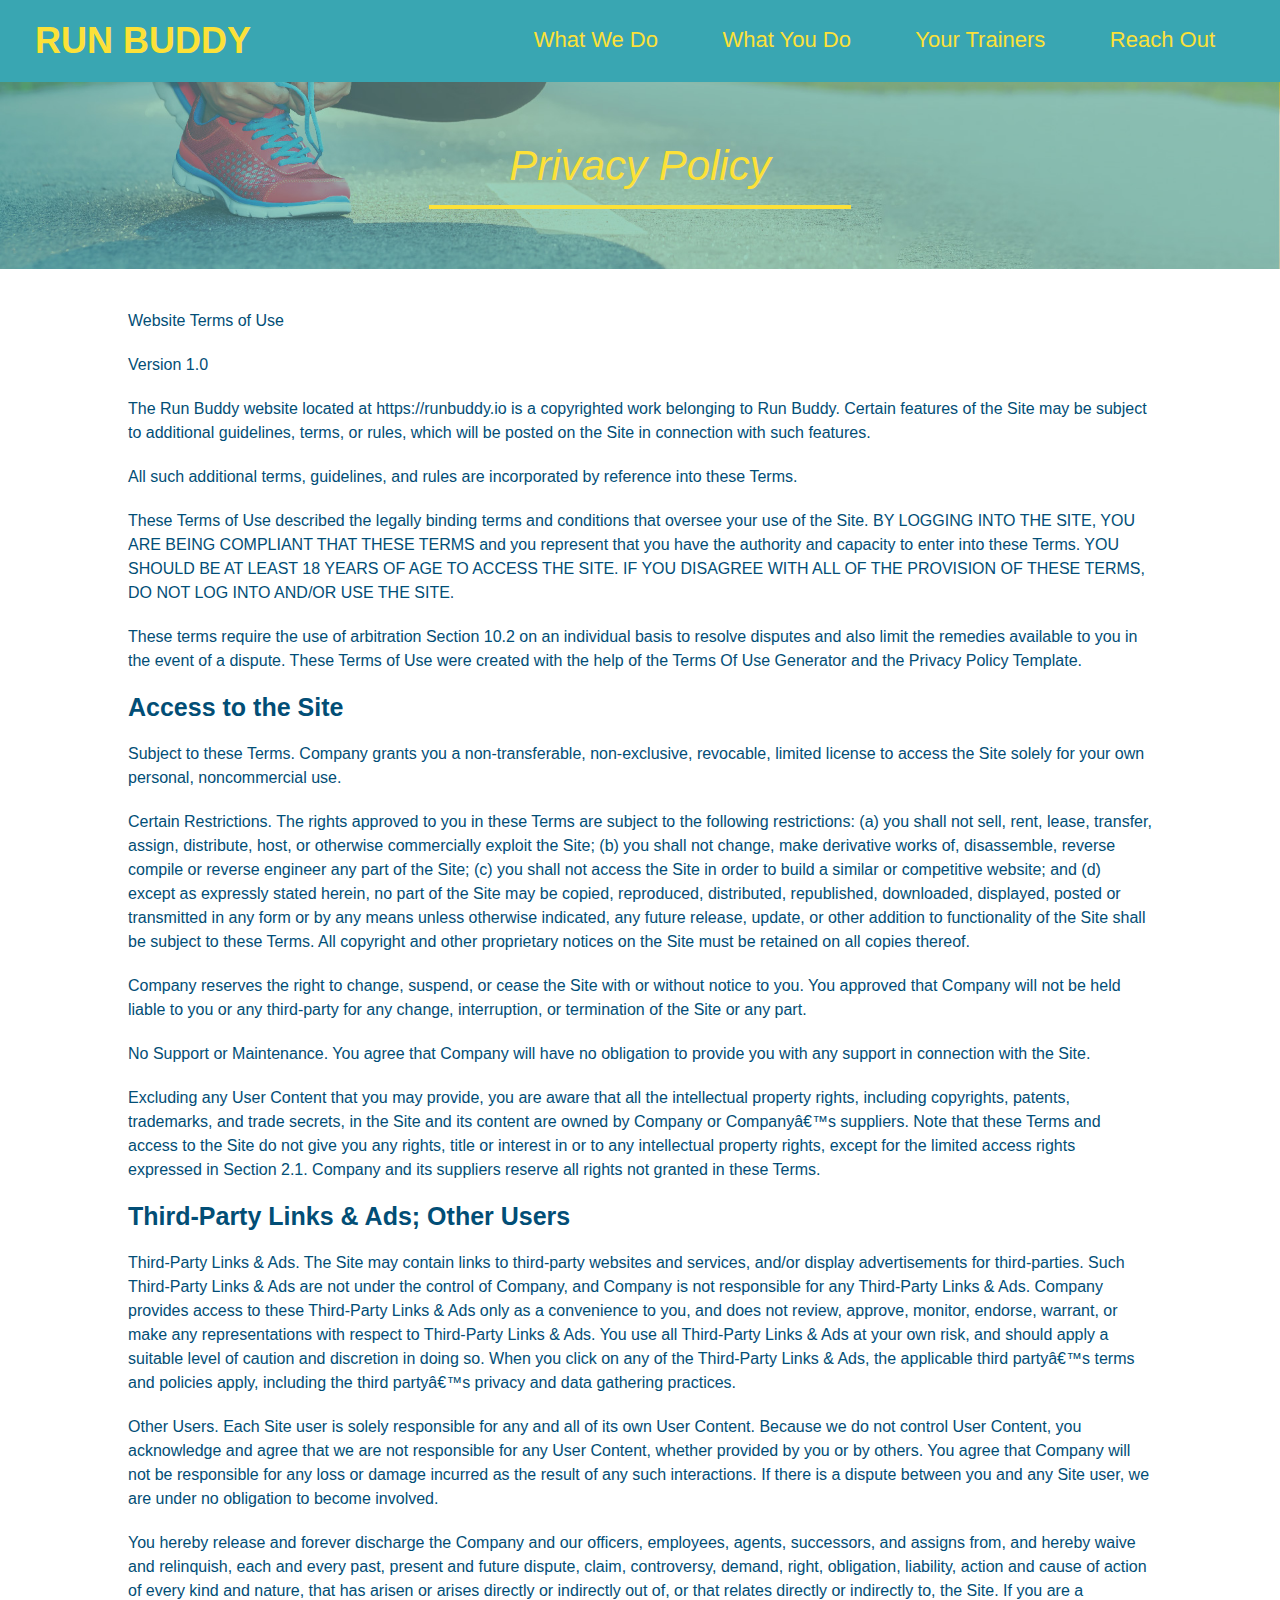
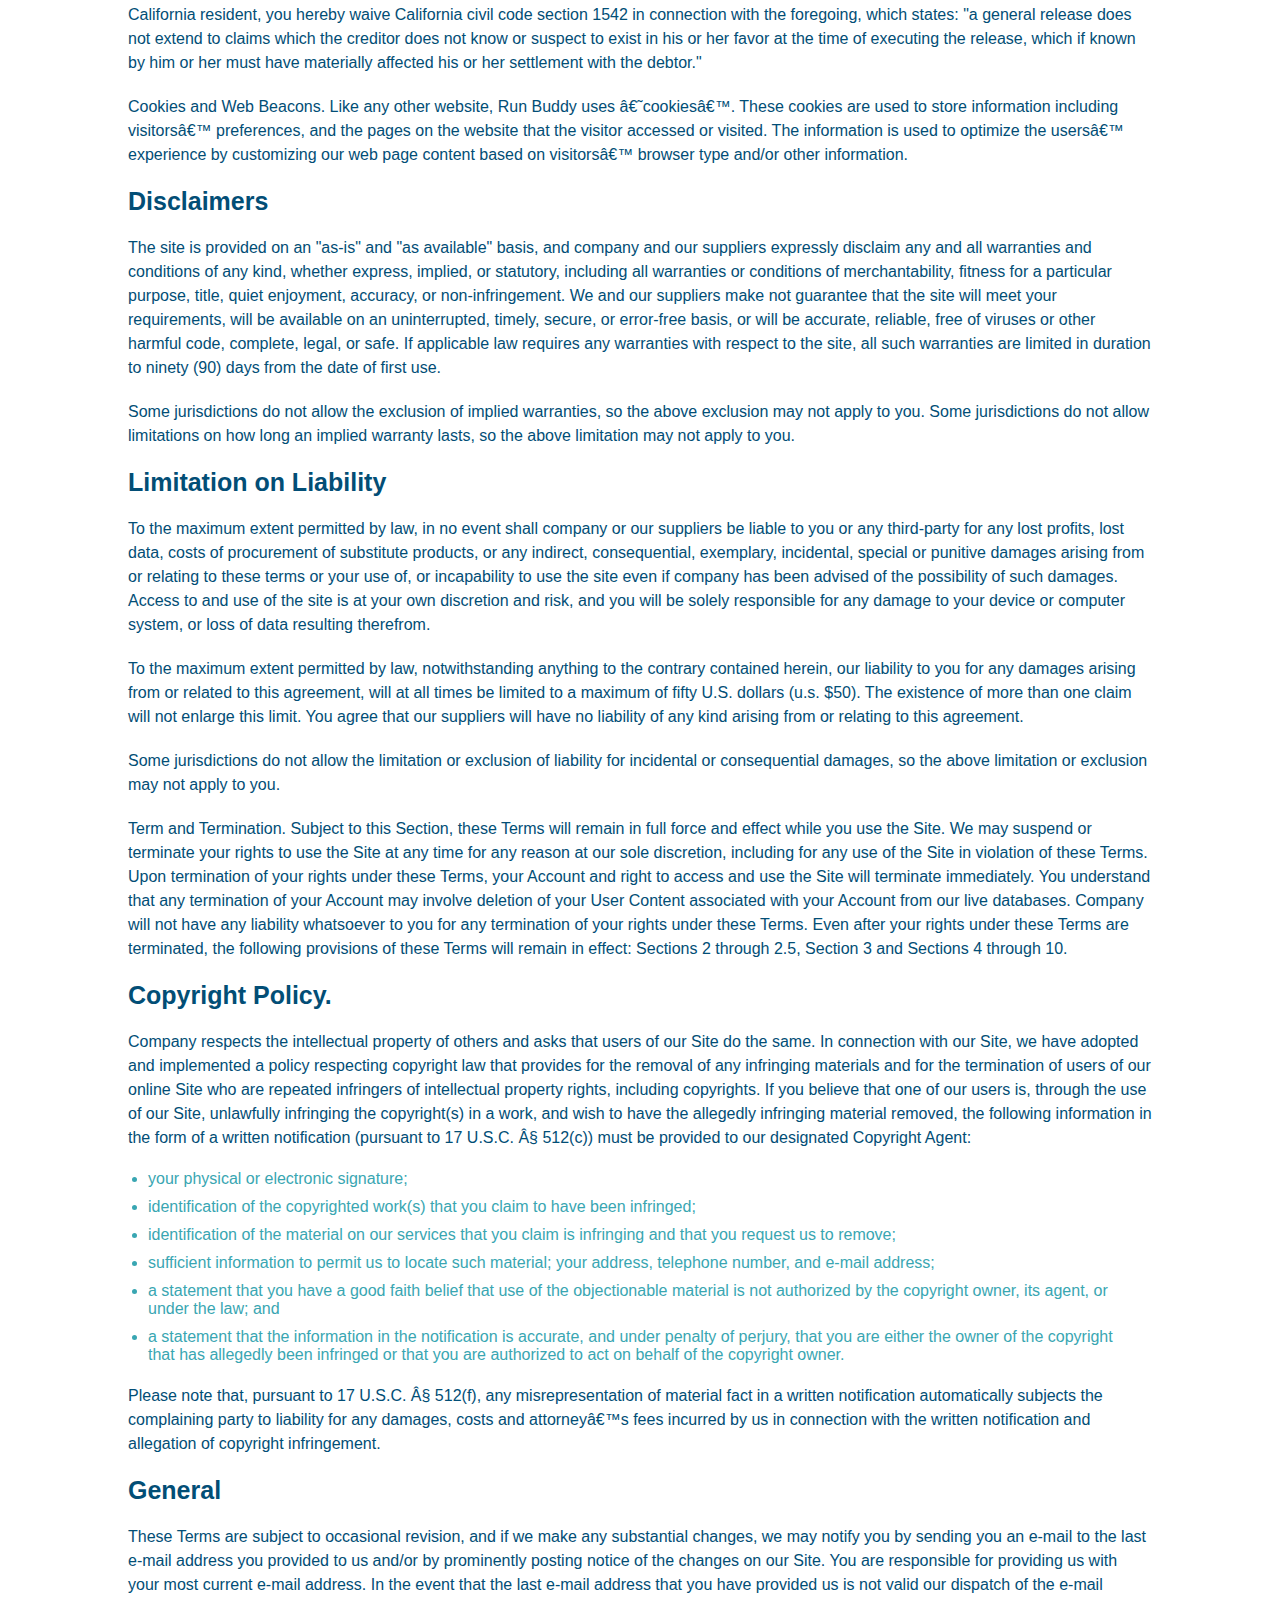
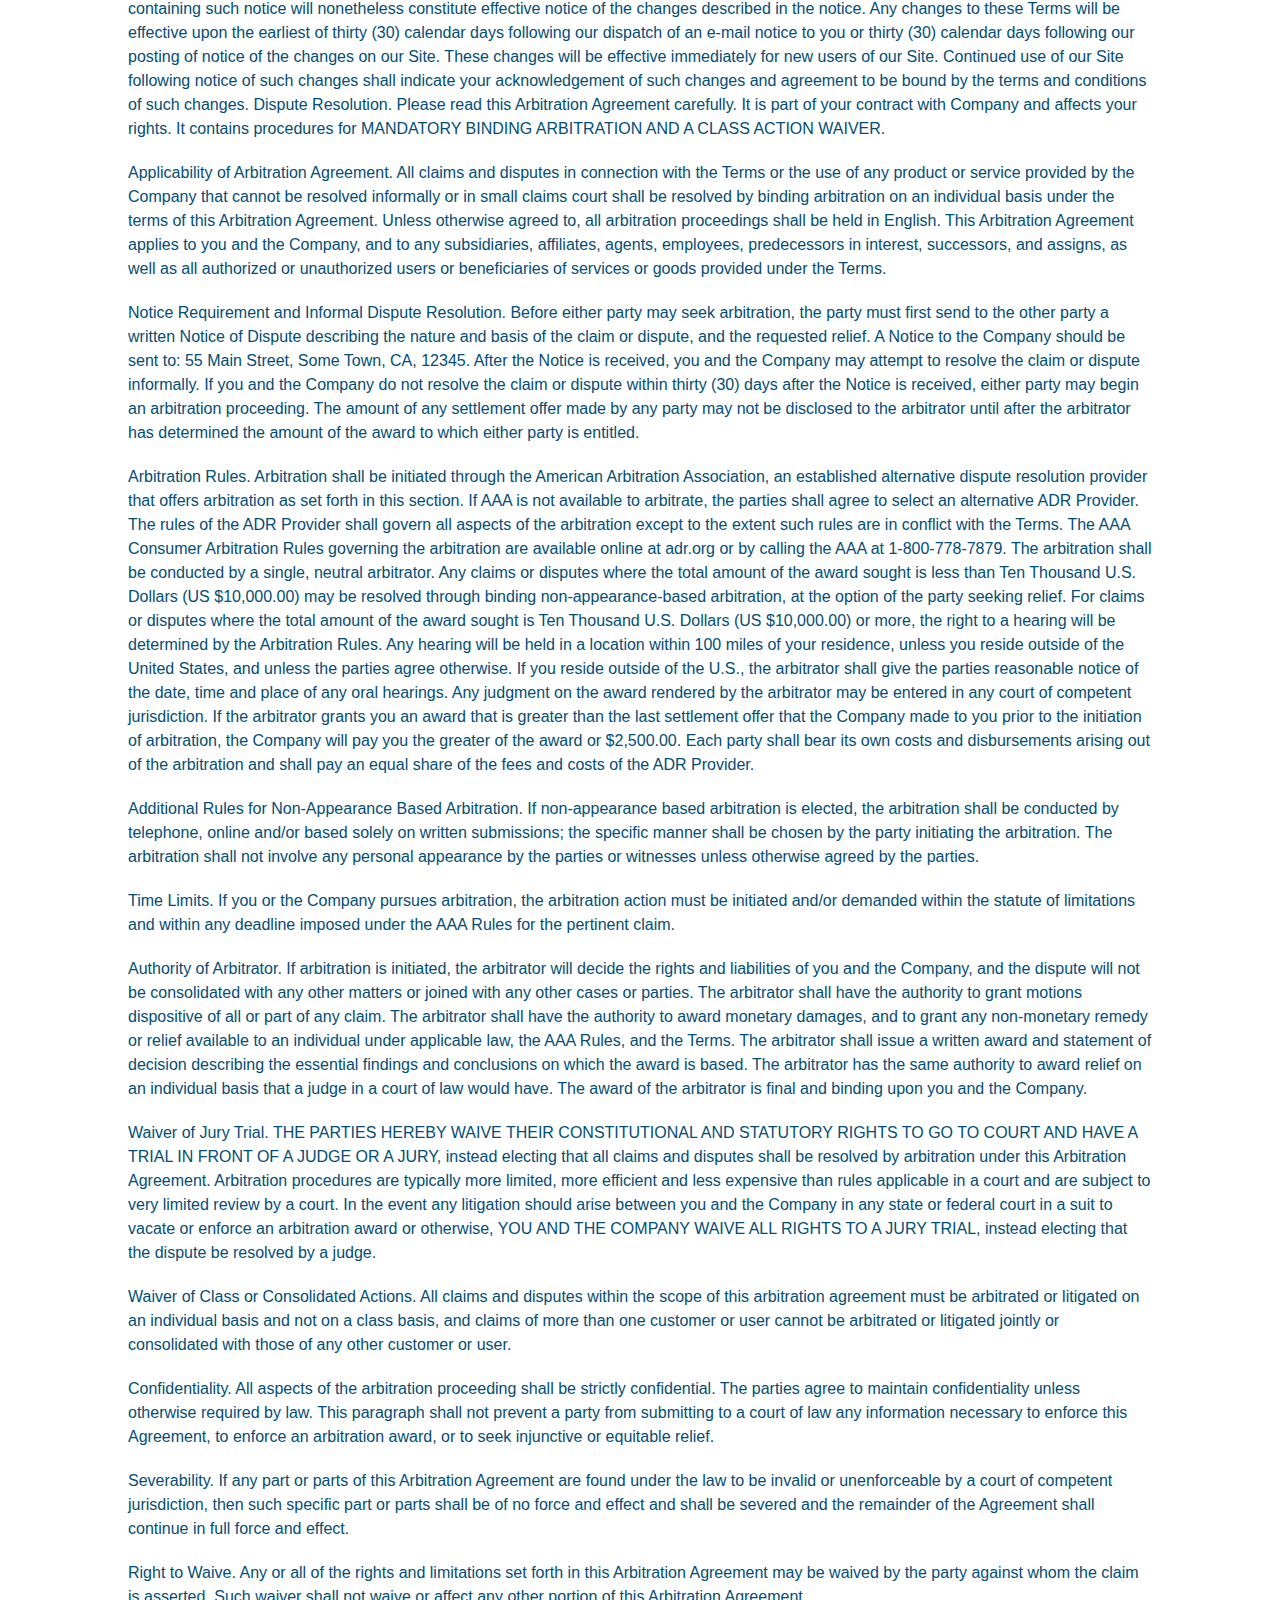
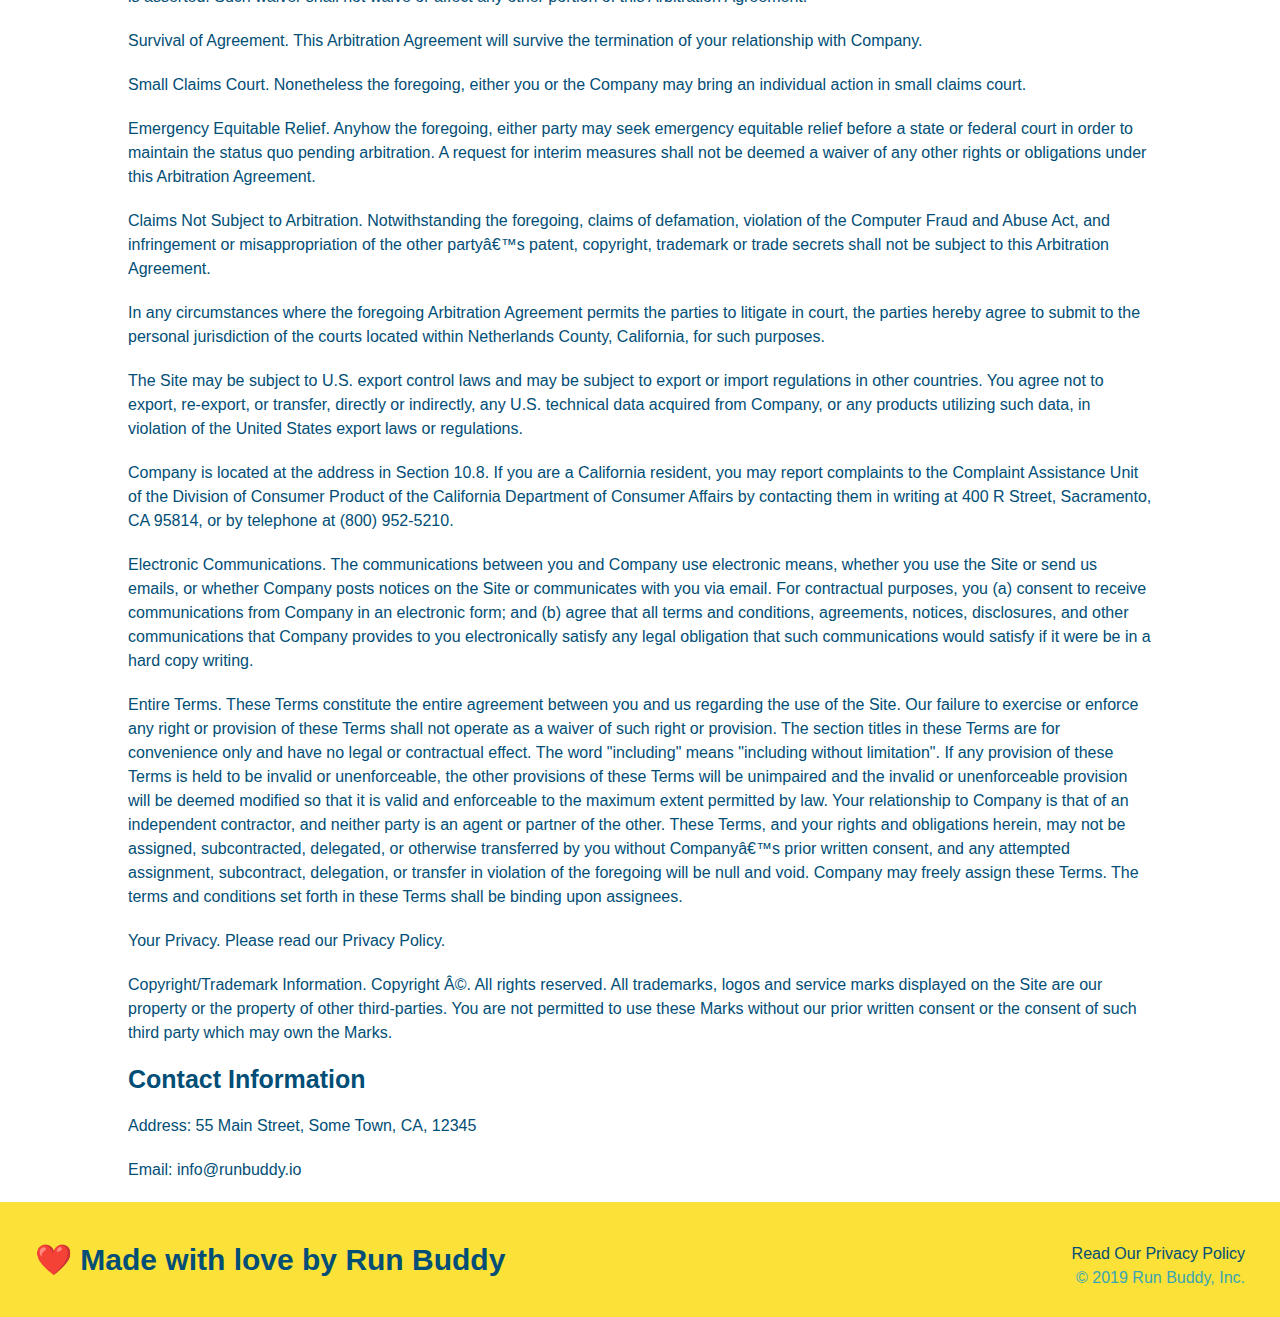
==== privacy-policy.html @ 46ffbae2 "Privacy Policy" ====
<!DOCTYPE html>
<html lang="en">
    <head>
        <meta charset="UTF-8">
        <title>Privacy Policy - Run Buddy</title>
        <link rel="stylesheet" href="./assets/css/style.css">
        <link rel="stylesheet" href="style.css">
    </head>
    <body>
        <header>
            <h1>
                <a href="">RUN BUDDY</a>
            </h1>
            <nav>
                <ul>
                    <li>
                        <a href="./index.html#what-we-do">What We Do</a>
                    </li>
                    <li>
                        <a href="./index.html#what-you-do">What You Do</a>
                    </li>
                    <li>
                        <a href="./index.html#your-trainers">Your Trainers</a>
                    </li>
                    <li>
                        <a href="./index.html#reach-out">Reach Out</a>
                    </li>
                </ul>
            </nav>
        </header>
        <section class="hero">
            <h2 class="page-title">
                Privacy Policy
            </h2>
        </section>
        <article class="secondary-content">
            <p>
                Website Terms of Use
              </p>
        
              <p>
                Version 1.0
              </p>
        
              <p>
                The Run Buddy website located at https://runbuddy.io is a copyrighted work belonging to Run Buddy. Certain
                features of the Site may be subject to additional guidelines, terms, or rules, which will be posted on the Site
                in connection with such features.
              </p>
        
              <p>
                All such additional terms, guidelines, and rules are incorporated by reference into these Terms.
              </p>
        
              <p>
                These Terms of Use described the legally binding terms and conditions that oversee your use of the Site. BY
                LOGGING INTO THE SITE, YOU ARE BEING COMPLIANT THAT THESE TERMS and you represent that you have the authority
                and capacity to enter into these Terms. YOU SHOULD BE AT LEAST 18 YEARS OF AGE TO ACCESS THE SITE. IF YOU
                DISAGREE WITH ALL OF THE PROVISION OF THESE TERMS, DO NOT LOG INTO AND/OR USE THE SITE.
              </p>
        
              <p>
                These terms require the use of arbitration Section 10.2 on an individual basis to resolve disputes and also
                limit the remedies available to you in the event of a dispute. These Terms of Use were created with the help of
                the Terms Of Use Generator and the Privacy Policy Template.
              </p>
        
              <h3>
                Access to the Site
              </h3>
        
              <p>
                Subject to these Terms. Company grants you a non-transferable, non-exclusive, revocable, limited license to
                access the Site solely for your own personal, noncommercial use.
              </p>
        
              <p>
                Certain Restrictions. The rights approved to you in these Terms are subject to the following restrictions: (a)
                you shall not sell, rent, lease, transfer, assign, distribute, host, or otherwise commercially exploit the Site;
                (b) you shall not change, make derivative works of, disassemble, reverse compile or reverse engineer any part of
                the Site; (c) you shall not access the Site in order to build a similar or competitive website; and (d) except
                as expressly stated herein, no part of the Site may be copied, reproduced, distributed, republished, downloaded,
                displayed, posted or transmitted in any form or by any means unless otherwise indicated, any future release,
                update, or other addition to functionality of the Site shall be subject to these Terms. All copyright and other
                proprietary notices on the Site must be retained on all copies thereof.
              </p>
        
              <p>
                Company reserves the right to change, suspend, or cease the Site with or without notice to you. You approved
                that Company will not be held liable to you or any third-party for any change, interruption, or termination of
                the Site or any part.
              </p>
        
              <p>
                No Support or Maintenance. You agree that Company will have no obligation to provide you with any support in
                connection with the Site.
              </p>
        
              <p>
                Excluding any User Content that you may provide, you are aware that all the intellectual property rights,
                including copyrights, patents, trademarks, and trade secrets, in the Site and its content are owned by Company
                or Companyâ€™s suppliers. Note that these Terms and access to the Site do not give you any rights, title or
                interest in or to any intellectual property rights, except for the limited access rights expressed in Section
                2.1. Company and its suppliers reserve all rights not granted in these Terms.
              </p>
        
              <h3>
                Third-Party Links & Ads; Other Users
              </h3>
        
              <p>
                Third-Party Links & Ads. The Site may contain links to third-party websites and services, and/or display
                advertisements for third-parties. Such Third-Party Links & Ads are not under the control of Company, and Company
                is not responsible for any Third-Party Links & Ads. Company provides access to these Third-Party Links & Ads
                only as a convenience to you, and does not review, approve, monitor, endorse, warrant, or make any
                representations with respect to Third-Party Links & Ads. You use all Third-Party Links & Ads at your own risk,
                and should apply a suitable level of caution and discretion in doing so. When you click on any of the
                Third-Party Links & Ads, the applicable third partyâ€™s terms and policies apply, including the third partyâ€™s
                privacy and data gathering practices.
              </p>
        
              <p>
                Other Users. Each Site user is solely responsible for any and all of its own User Content. Because we do not
                control User Content, you acknowledge and agree that we are not responsible for any User Content, whether
                provided by you or by others. You agree that Company will not be responsible for any loss or damage incurred as
                the result of any such interactions. If there is a dispute between you and any Site user, we are under no
                obligation to become involved.
              </p>
        
              <p>
                You hereby release and forever discharge the Company and our officers, employees, agents, successors, and
                assigns from, and hereby waive and relinquish, each and every past, present and future dispute, claim,
                controversy, demand, right, obligation, liability, action and cause of action of every kind and nature, that has
                arisen or arises directly or indirectly out of, or that relates directly or indirectly to, the Site. If you are
                a California resident, you hereby waive California civil code section 1542 in connection with the foregoing,
                which states: "a general release does not extend to claims which the creditor does not know or suspect to exist
                in his or her favor at the time of executing the release, which if known by him or her must have materially
                affected his or her settlement with the debtor."
              </p>
        
              <p>
                Cookies and Web Beacons. Like any other website, Run Buddy uses â€˜cookiesâ€™. These cookies are used to store
                information including visitorsâ€™ preferences, and the pages on the website that the visitor accessed or visited.
                The information is used to optimize the usersâ€™ experience by customizing our web page content based on visitorsâ€™
                browser type and/or other information.
              </p>
        
              <h3>
                Disclaimers
              </h3>
        
              <p>
                The site is provided on an "as-is" and "as available" basis, and company and our suppliers expressly disclaim
                any and all warranties and conditions of any kind, whether express, implied, or statutory, including all
                warranties or conditions of merchantability, fitness for a particular purpose, title, quiet enjoyment, accuracy,
                or non-infringement. We and our suppliers make not guarantee that the site will meet your requirements, will be
                available on an uninterrupted, timely, secure, or error-free basis, or will be accurate, reliable, free of
                viruses or other harmful code, complete, legal, or safe. If applicable law requires any warranties with respect
                to the site, all such warranties are limited in duration to ninety (90) days from the date of first use.
              </p>
        
              <p>
                Some jurisdictions do not allow the exclusion of implied warranties, so the above exclusion may not apply to
                you. Some jurisdictions do not allow limitations on how long an implied warranty lasts, so the above limitation
                may not apply to you.
              </p>
        
              <h3>
                Limitation on Liability
              </h3>
        
              <p>
                To the maximum extent permitted by law, in no event shall company or our suppliers be liable to you or any
                third-party for any lost profits, lost data, costs of procurement of substitute products, or any indirect,
                consequential, exemplary, incidental, special or punitive damages arising from or relating to these terms or
                your use of, or incapability to use the site even if company has been advised of the possibility of such
                damages. Access to and use of the site is at your own discretion and risk, and you will be solely responsible
                for any damage to your device or computer system, or loss of data resulting therefrom.
              </p>
        
              <p>
                To the maximum extent permitted by law, notwithstanding anything to the contrary contained herein, our liability
                to you for any damages arising from or related to this agreement, will at all times be limited to a maximum of
                fifty U.S. dollars (u.s. $50). The existence of more than one claim will not enlarge this limit. You agree that
                our suppliers will have no liability of any kind arising from or relating to this agreement.
              </p>
        
              <p>
                Some jurisdictions do not allow the limitation or exclusion of liability for incidental or consequential
                damages, so the above limitation or exclusion may not apply to you.
              </p>
        
              <p>
                Term and Termination. Subject to this Section, these Terms will remain in full force and effect while you use
                the Site. We may suspend or terminate your rights to use the Site at any time for any reason at our sole
                discretion, including for any use of the Site in violation of these Terms. Upon termination of your rights under
                these Terms, your Account and right to access and use the Site will terminate immediately. You understand that
                any termination of your Account may involve deletion of your User Content associated with your Account from our
                live databases. Company will not have any liability whatsoever to you for any termination of your rights under
                these Terms. Even after your rights under these Terms are terminated, the following provisions of these Terms
                will remain in effect: Sections 2 through 2.5, Section 3 and Sections 4 through 10.
              </p>
        
              <h3>
                Copyright Policy.
              </h3>
        
              <p>
                Company respects the intellectual property of others and asks that users of our Site do the same. In connection
                with our Site, we have adopted and implemented a policy respecting copyright law that provides for the removal
                of any infringing materials and for the termination of users of our online Site who are repeated infringers of
                intellectual property rights, including copyrights. If you believe that one of our users is, through the use of
                our Site, unlawfully infringing the copyright(s) in a work, and wish to have the allegedly infringing material
                removed, the following information in the form of a written notification (pursuant to 17 U.S.C. Â§ 512(c)) must
                be provided to our designated Copyright Agent:
              </p>
        
              <ul>
                <li>
                  your physical or electronic signature;
                </li>
                <li>
                  identification of the copyrighted work(s) that you claim to have been infringed;
                </li>
                <li>
                  identification of the material on our services that you claim is infringing and that you request us to remove;
                </li>
                <li>
                  sufficient information to permit us to locate such material; your address, telephone number, and e-mail
                  address;
                </li>
                <li>
                  a statement that you have a good faith belief that use of the objectionable material is not authorized by the
                  copyright owner, its agent, or under the law; and
                </li>
                <li>
                  a statement that the information in the notification is accurate, and under penalty of perjury, that you are
                  either the owner of the copyright that has allegedly been infringed or that you are authorized to act on
                  behalf of the copyright owner.
                </li>
              </ul>
        
              <p>
                Please note that, pursuant to 17 U.S.C. Â§ 512(f), any misrepresentation of material fact in a written
                notification automatically subjects the complaining party to liability for any damages, costs and attorneyâ€™s
                fees incurred by us in connection with the written notification and allegation of copyright infringement.
              </p>
        
              <h3>
                General
              </h3>
        
              <p>
                These Terms are subject to occasional revision, and if we make any substantial changes, we may notify you by
                sending you an e-mail to the last e-mail address you provided to us and/or by prominently posting notice of the
                changes on our Site. You are responsible for providing us with your most current e-mail address. In the event
                that the last e-mail address that you have provided us is not valid our dispatch of the e-mail containing such
                notice will nonetheless constitute effective notice of the changes described in the notice. Any changes to these
                Terms will be effective upon the earliest of thirty (30) calendar days following our dispatch of an e-mail
                notice to you or thirty (30) calendar days following our posting of notice of the changes on our Site. These
                changes will be effective immediately for new users of our Site. Continued use of our Site following notice of
                such changes shall indicate your acknowledgement of such changes and agreement to be bound by the terms and
                conditions of such changes. Dispute Resolution. Please read this Arbitration Agreement carefully. It is part of
                your contract with Company and affects your rights. It contains procedures for MANDATORY BINDING ARBITRATION AND
                A CLASS ACTION WAIVER.
              </p>
        
              <p>
                Applicability of Arbitration Agreement. All claims and disputes in connection with the Terms or the use of any
                product or service provided by the Company that cannot be resolved informally or in small claims court shall be
                resolved by binding arbitration on an individual basis under the terms of this Arbitration Agreement. Unless
                otherwise agreed to, all arbitration proceedings shall be held in English. This Arbitration Agreement applies to
                you and the Company, and to any subsidiaries, affiliates, agents, employees, predecessors in interest,
                successors, and assigns, as well as all authorized or unauthorized users or beneficiaries of services or goods
                provided under the Terms.
              </p>
        
              <p>
                Notice Requirement and Informal Dispute Resolution. Before either party may seek arbitration, the party must
                first send to the other party a written Notice of Dispute describing the nature and basis of the claim or
                dispute, and the requested relief. A Notice to the Company should be sent to: 55 Main Street, Some Town, CA,
                12345. After the Notice is received, you and the Company may attempt to resolve the claim or dispute informally.
                If you and the Company do not resolve the claim or dispute within thirty (30) days after the Notice is received,
                either party may begin an arbitration proceeding. The amount of any settlement offer made by any party may not
                be disclosed to the arbitrator until after the arbitrator has determined the amount of the award to which either
                party is entitled.
              </p>
        
              <p>
                Arbitration Rules. Arbitration shall be initiated through the American Arbitration Association, an established
                alternative dispute resolution provider that offers arbitration as set forth in this section. If AAA is not
                available to arbitrate, the parties shall agree to select an alternative ADR Provider. The rules of the ADR
                Provider shall govern all aspects of the arbitration except to the extent such rules are in conflict with the
                Terms. The AAA Consumer Arbitration Rules governing the arbitration are available online at adr.org or by
                calling the AAA at 1-800-778-7879. The arbitration shall be conducted by a single, neutral arbitrator. Any
                claims or disputes where the total amount of the award sought is less than Ten Thousand U.S. Dollars (US
                $10,000.00) may be resolved through binding non-appearance-based arbitration, at the option of the party seeking
                relief. For claims or disputes where the total amount of the award sought is Ten Thousand U.S. Dollars (US
                $10,000.00) or more, the right to a hearing will be determined by the Arbitration Rules. Any hearing will be
                held in a location within 100 miles of your residence, unless you reside outside of the United States, and
                unless the parties agree otherwise. If you reside outside of the U.S., the arbitrator shall give the parties
                reasonable notice of the date, time and place of any oral hearings. Any judgment on the award rendered by the
                arbitrator may be entered in any court of competent jurisdiction. If the arbitrator grants you an award that is
                greater than the last settlement offer that the Company made to you prior to the initiation of arbitration, the
                Company will pay you the greater of the award or $2,500.00. Each party shall bear its own costs and
                disbursements arising out of the arbitration and shall pay an equal share of the fees and costs of the ADR
                Provider.
              </p>
        
              <p>
                Additional Rules for Non-Appearance Based Arbitration. If non-appearance based arbitration is elected, the
                arbitration shall be conducted by telephone, online and/or based solely on written submissions; the specific
                manner shall be chosen by the party initiating the arbitration. The arbitration shall not involve any personal
                appearance by the parties or witnesses unless otherwise agreed by the parties.
              </p>
        
              <p>
                Time Limits. If you or the Company pursues arbitration, the arbitration action must be initiated and/or demanded
                within the statute of limitations and within any deadline imposed under the AAA Rules for the pertinent claim.
              </p>
        
              <p>
                Authority of Arbitrator. If arbitration is initiated, the arbitrator will decide the rights and liabilities of
                you and the Company, and the dispute will not be consolidated with any other matters or joined with any other
                cases or parties. The arbitrator shall have the authority to grant motions dispositive of all or part of any
                claim. The arbitrator shall have the authority to award monetary damages, and to grant any non-monetary remedy
                or relief available to an individual under applicable law, the AAA Rules, and the Terms. The arbitrator shall
                issue a written award and statement of decision describing the essential findings and conclusions on which the
                award is based. The arbitrator has the same authority to award relief on an individual basis that a judge in a
                court of law would have. The award of the arbitrator is final and binding upon you and the Company.
              </p>
        
              <p>
                Waiver of Jury Trial. THE PARTIES HEREBY WAIVE THEIR CONSTITUTIONAL AND STATUTORY RIGHTS TO GO TO COURT AND HAVE
                A TRIAL IN FRONT OF A JUDGE OR A JURY, instead electing that all claims and disputes shall be resolved by
                arbitration under this Arbitration Agreement. Arbitration procedures are typically more limited, more efficient
                and less expensive than rules applicable in a court and are subject to very limited review by a court. In the
                event any litigation should arise between you and the Company in any state or federal court in a suit to vacate
                or enforce an arbitration award or otherwise, YOU AND THE COMPANY WAIVE ALL RIGHTS TO A JURY TRIAL, instead
                electing that the dispute be resolved by a judge.
              </p>
        
              <p>
                Waiver of Class or Consolidated Actions. All claims and disputes within the scope of this arbitration agreement
                must be arbitrated or litigated on an individual basis and not on a class basis, and claims of more than one
                customer or user cannot be arbitrated or litigated jointly or consolidated with those of any other customer or
                user.
              </p>
        
              <p>
                Confidentiality. All aspects of the arbitration proceeding shall be strictly confidential. The parties agree to
                maintain confidentiality unless otherwise required by law. This paragraph shall not prevent a party from
                submitting to a court of law any information necessary to enforce this Agreement, to enforce an arbitration
                award, or to seek injunctive or equitable relief.
              </p>
        
              <p>
                Severability. If any part or parts of this Arbitration Agreement are found under the law to be invalid or
                unenforceable by a court of competent jurisdiction, then such specific part or parts shall be of no force and
                effect and shall be severed and the remainder of the Agreement shall continue in full force and effect.
              </p>
        
              <p>
                Right to Waive. Any or all of the rights and limitations set forth in this Arbitration Agreement may be waived
                by the party against whom the claim is asserted. Such waiver shall not waive or affect any other portion of this
                Arbitration Agreement.
              </p>
        
              <p>
                Survival of Agreement. This Arbitration Agreement will survive the termination of your relationship with
                Company.
              </p>
        
              <p>
                Small Claims Court. Nonetheless the foregoing, either you or the Company may bring an individual action in small
                claims court.
              </p>
        
              <p>
                Emergency Equitable Relief. Anyhow the foregoing, either party may seek emergency equitable relief before a
                state or federal court in order to maintain the status quo pending arbitration. A request for interim measures
                shall not be deemed a waiver of any other rights or obligations under this Arbitration Agreement.
              </p>
        
              <p>
                Claims Not Subject to Arbitration. Notwithstanding the foregoing, claims of defamation, violation of the
                Computer Fraud and Abuse Act, and infringement or misappropriation of the other partyâ€™s patent, copyright,
                trademark or trade secrets shall not be subject to this Arbitration Agreement.
              </p>
        
              <p>
                In any circumstances where the foregoing Arbitration Agreement permits the parties to litigate in court, the
                parties hereby agree to submit to the personal jurisdiction of the courts located within Netherlands County,
                California, for such purposes.
              </p>
        
              <p>
                The Site may be subject to U.S. export control laws and may be subject to export or import regulations in other
                countries. You agree not to export, re-export, or transfer, directly or indirectly, any U.S. technical data
                acquired from Company, or any products utilizing such data, in violation of the United States export laws or
                regulations.
              </p>
        
              <p>
                Company is located at the address in Section 10.8. If you are a California resident, you may report complaints
                to the Complaint Assistance Unit of the Division of Consumer Product of the California Department of Consumer
                Affairs by contacting them in writing at 400 R Street, Sacramento, CA 95814, or by telephone at (800) 952-5210.
              </p>
        
              <p>
                Electronic Communications. The communications between you and Company use electronic means, whether you use the
                Site or send us emails, or whether Company posts notices on the Site or communicates with you via email. For
                contractual purposes, you (a) consent to receive communications from Company in an electronic form; and (b)
                agree that all terms and conditions, agreements, notices, disclosures, and other communications that Company
                provides to you electronically satisfy any legal obligation that such communications would satisfy if it were be
                in a hard copy writing.
              </p>
        
              <p>
                Entire Terms. These Terms constitute the entire agreement between you and us regarding the use of the Site. Our
                failure to exercise or enforce any right or provision of these Terms shall not operate as a waiver of such right
                or provision. The section titles in these Terms are for convenience only and have no legal or contractual
                effect. The word "including" means "including without limitation". If any provision of these Terms is held to be
                invalid or unenforceable, the other provisions of these Terms will be unimpaired and the invalid or
                unenforceable provision will be deemed modified so that it is valid and enforceable to the maximum extent
                permitted by law. Your relationship to Company is that of an independent contractor, and neither party is an
                agent or partner of the other. These Terms, and your rights and obligations herein, may not be assigned,
                subcontracted, delegated, or otherwise transferred by you without Companyâ€™s prior written consent, and any
                attempted assignment, subcontract, delegation, or transfer in violation of the foregoing will be null and void.
                Company may freely assign these Terms. The terms and conditions set forth in these Terms shall be binding upon
                assignees.
              </p>
        
              <p>
                Your Privacy. Please read our Privacy Policy.
              </p>
        
              <p>
                Copyright/Trademark Information. Copyright Â©. All rights reserved. All trademarks, logos and service marks
                displayed on the Site are our property or the property of other third-parties. You are not permitted to use
                these Marks without our prior written consent or the consent of such third party which may own the Marks.
              </p>
        
              <h3>
                Contact Information
              </h3>
        
              <p>
                Address: 55 Main Street, Some Town, CA, 12345
              </p>
        
              <p>
                Email: info@runbuddy.io
              </p>
        </article>
        <footer>
            <h2>❤️ Made with love by Run Buddy</h2>
            <div>
                <a>Read Our Privacy Policy</a><br />
                &copy; 2019 Run Buddy, Inc.
            </div>
        </footer>
    </body>
</html>
---- assets/css/style.css ----
* {
    margin: 0;
    padding: 0;
    box-sizing: border-box;
}

body {
    color: #39a6b2;
    font-family: Helvetica, Arial, sans-serif;
    
}

header {
    padding: 20px 35px;
    background-color: #39a6b2;
}

header h1 {
    font-weight: bold;
    font-size: 36px;
    color: #fce138;
    margin: 0;
    display: inline;
}

header a {
    text-decoration: none;
    color: #fce138;
}

header nav {
    float: right;
    margin: 7px 0;
}

header nav ul li {
    display: inline;
}

header nav ul li a {
    margin: 0 30px;
    font-weight: lighter;
    font-size: 22px;
}

footer {
    background: #fce138;
    width: 100%;
    padding: 40px 35px;
}

footer h2 {
    display: inline;
    color: #024e76;
    font-size: 30px;
    margin: 0;
}

footer div {
    float: right;
    line-height: 1.5;
    text-align: right;
}

footer a {
    color: #024e76;
}

section {
    padding: 60px;
}

.hero {
    background-image: url(../images/hero-bg.jpg);
    height: 600px;
    background-size: cover;
    background-position: center;
    position: relative;
}

.hero-form {
    background-color: #fce138;
    padding: 20px;
    width: 500px;
    color: #024e76;
    border-style: solid;
    border-width: 3px;
    border-color: #024e76;
    position: absolute;
    bottom: 120px;
    right: 140px;
}

.hero-form h3 {
  font-size: 24px;
  margin: 0;  
}

.hero-form p {
    margin: 5px 0px 15px 0px;
}

.form-input {
    border: 1 px solid #024e76;
    display: block;
    padding: 7px 15px;
    font-size: 16px;
    color: #024e76;
    width: 100%;
    margin-bottom: 15px;
}

.hero-form label {
    margin: 0 5px;
}

.hero-form button {
    color: #fce138;
    background-color: #024e76;
    border: none;
    padding: 10px 20px;
    font-size: 16px;
}

.intro {
    text-align: center;
}


.intro p {
    line-height: 1.7;
    color: #39a6b2;
    width: 80%;
    font-size: 20px;
    margin: 0 auto;
}

.steps {
    text-align: center;
    background: #fce138;
}

.section-title {
    font-size: 55px;
    color: #024e76;
    margin-bottom: 35px;
    padding: 0 100px 20px 100px;
    display: inline-block;
    border-bottom: 3px solid;
}

.primary-border {
    border-color: #fce138;
}

.secondary-border {
    border-color: #39a6b2;
}

.steps div {
    margin-bottom: 80px;
}

.steps img {
    width: 15%;
    margin: 10px 0;
}

.steps h3 {
    color: #024e76;
    font-size: 46px;
    margin-top: 10px;
}

.steps p {
    color: #39a6b2;
    font-size: 23px;
}

.steps span {
    font-size: 38px;
}

.trainers {
    text-align: center;
}

.trainer {
    width: 900px;
    margin: 0 auto 30px auto;
    background: #024e76;
    color: #fce138;
    overflow: auto;
}

.trainer img {
    width: 35%;
    float: left;
}

.trainer-bio {
    padding: 35px;
    float: left;
    width: 65%;
}

.text-left {
    text-align: left;
}

.text-right {
    text-align: right;
}

.trainer-bio h3 {
    font-size: 32px;
    margin-bottom: 8px;
}

.trainer-bio h4 {
    font-weight: lighter;
    font-size: 26px;
    margin-bottom: 25px;
}

.trainer-bio p {
    font-size: 17px;
    line-height: 1.3;
}

.contact {
    text-align: center;
    background: #024e76;
}

.contact h2 {
    color: #fce138;
}

.contact-info iframe {
    width: 400px;
    height: 400px;
}

.contact-info div {
    width: 410px;
    display: inline-block;
    vertical-align: top;
    text-align: left;
    margin: 30px 0 0 60px;
    color: white;
}

.contact-info h3 {
    color: #fce138;
    font-size: 32px;
}

.contact-info p, .contact-info address {
    margin: 20px 0;
    line-height: 1.5;
    font-size: 20px;
    font-style: normal;
}

.contact-info a {
    color: #fce138;
}
---- style.css ----
.hero {
    background-position: bottom;
    height: auto;
    text-align: center;
    margin-bottom: 40px;
}

.page-title {
    color: #fce138;
    display: inline-block;
    border-bottom: 4px solid #fce138;
    padding: 0 80px 15px 80px;
    font-weight: normal;
    font-size: 42px;
    font-style: italic;
}

.secondary-content {
    width: 80%;
    margin: 0 auto;
    color: #024e76;

}

.secondary-content h3 {
    font-size: 25px;
    margin: 20px 0 20px 0;

}

.secondary-content p {
    font-size: 16px;
    line-height: 1.5;
    margin: 20px 0 20px 0;
}

.secondary-content ul {
    margin: 15px 20px 15px 20px;

}

.secondary-content li {
    color: #39a6b2;
    margin: 10px 0 10px 0;
}
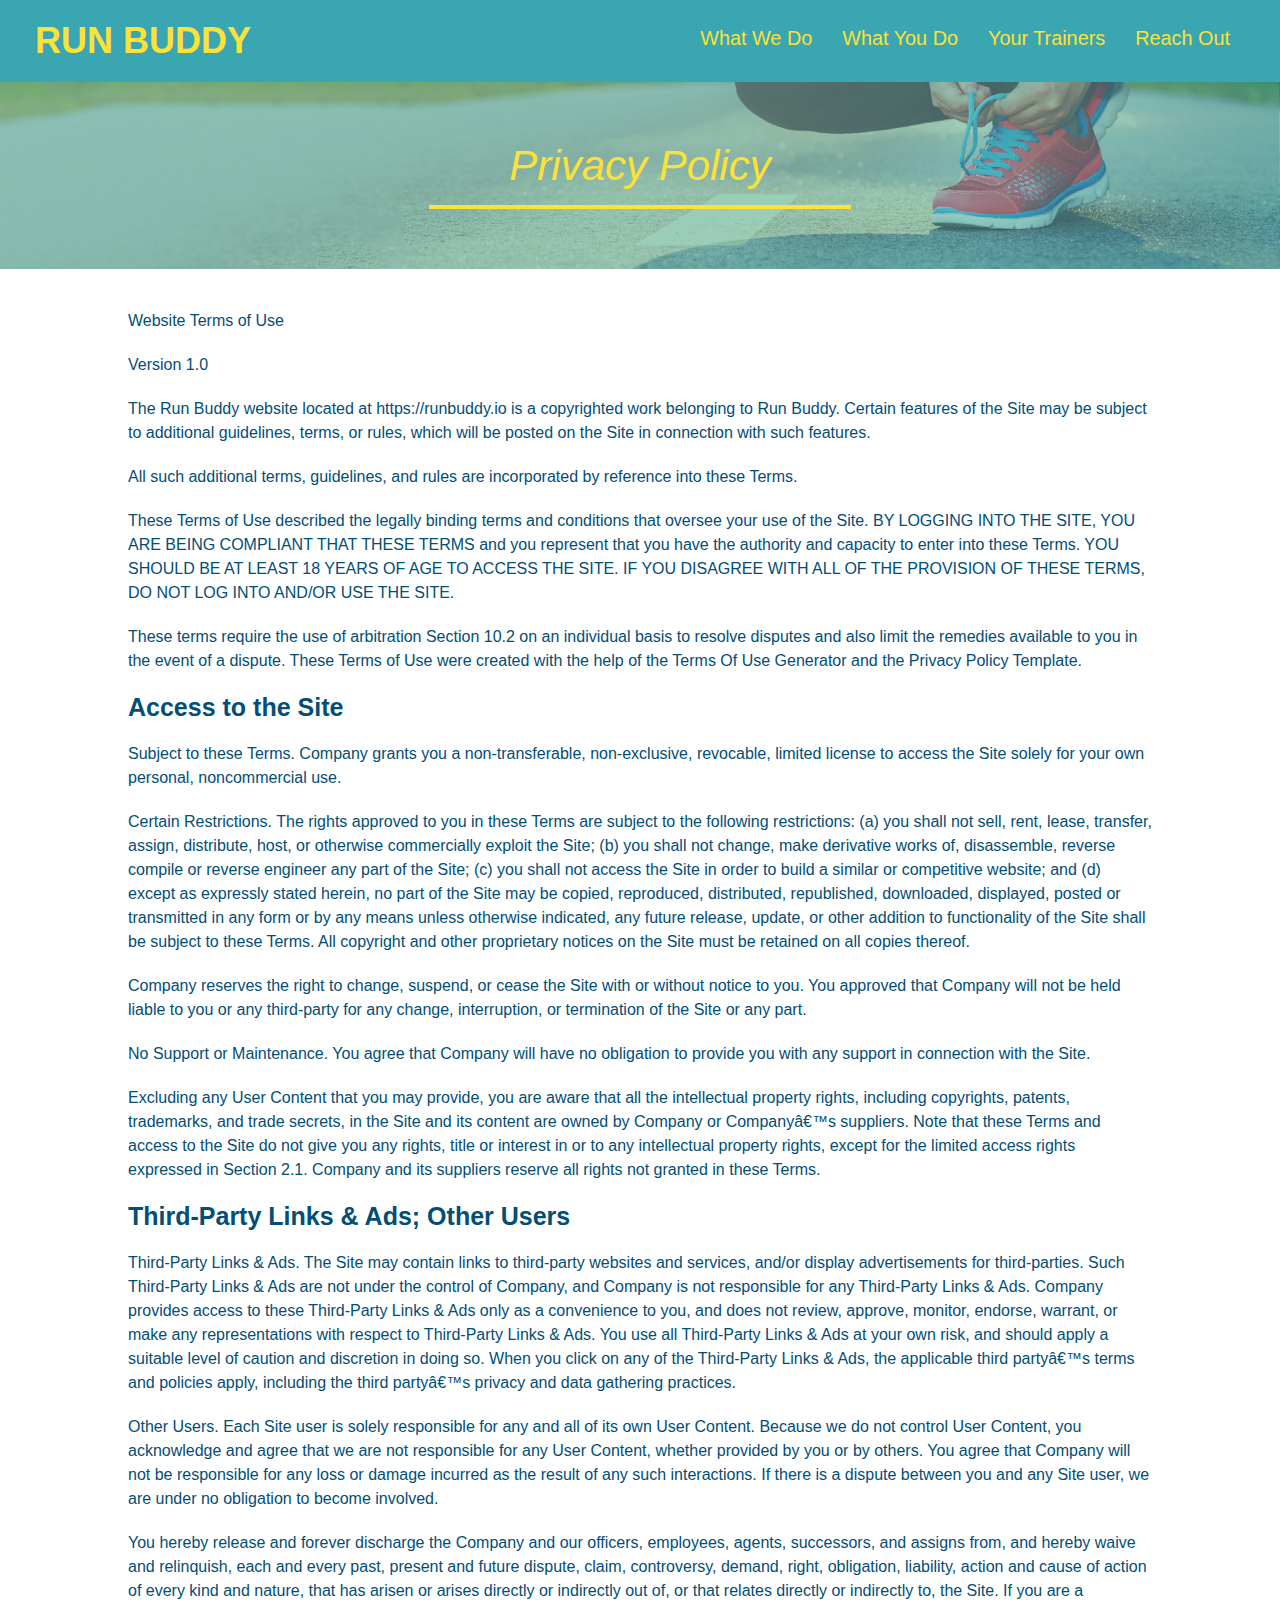
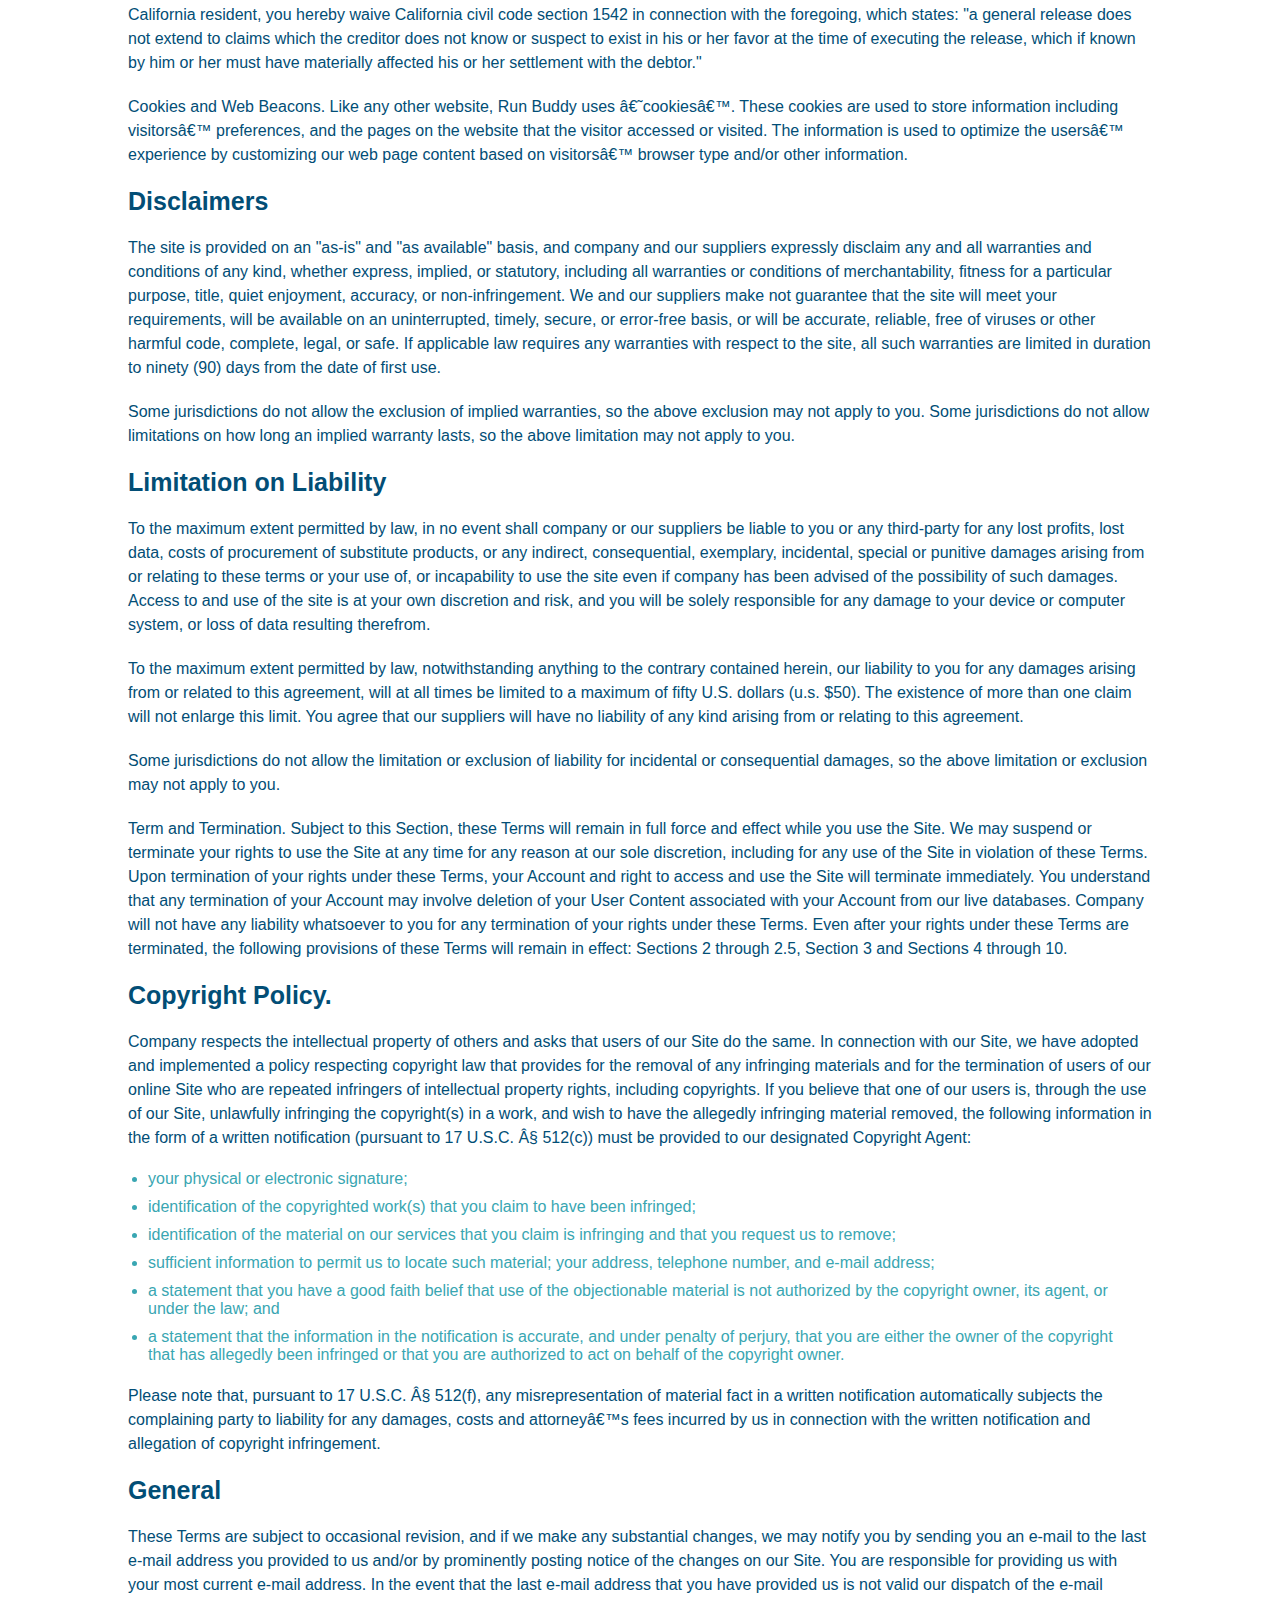
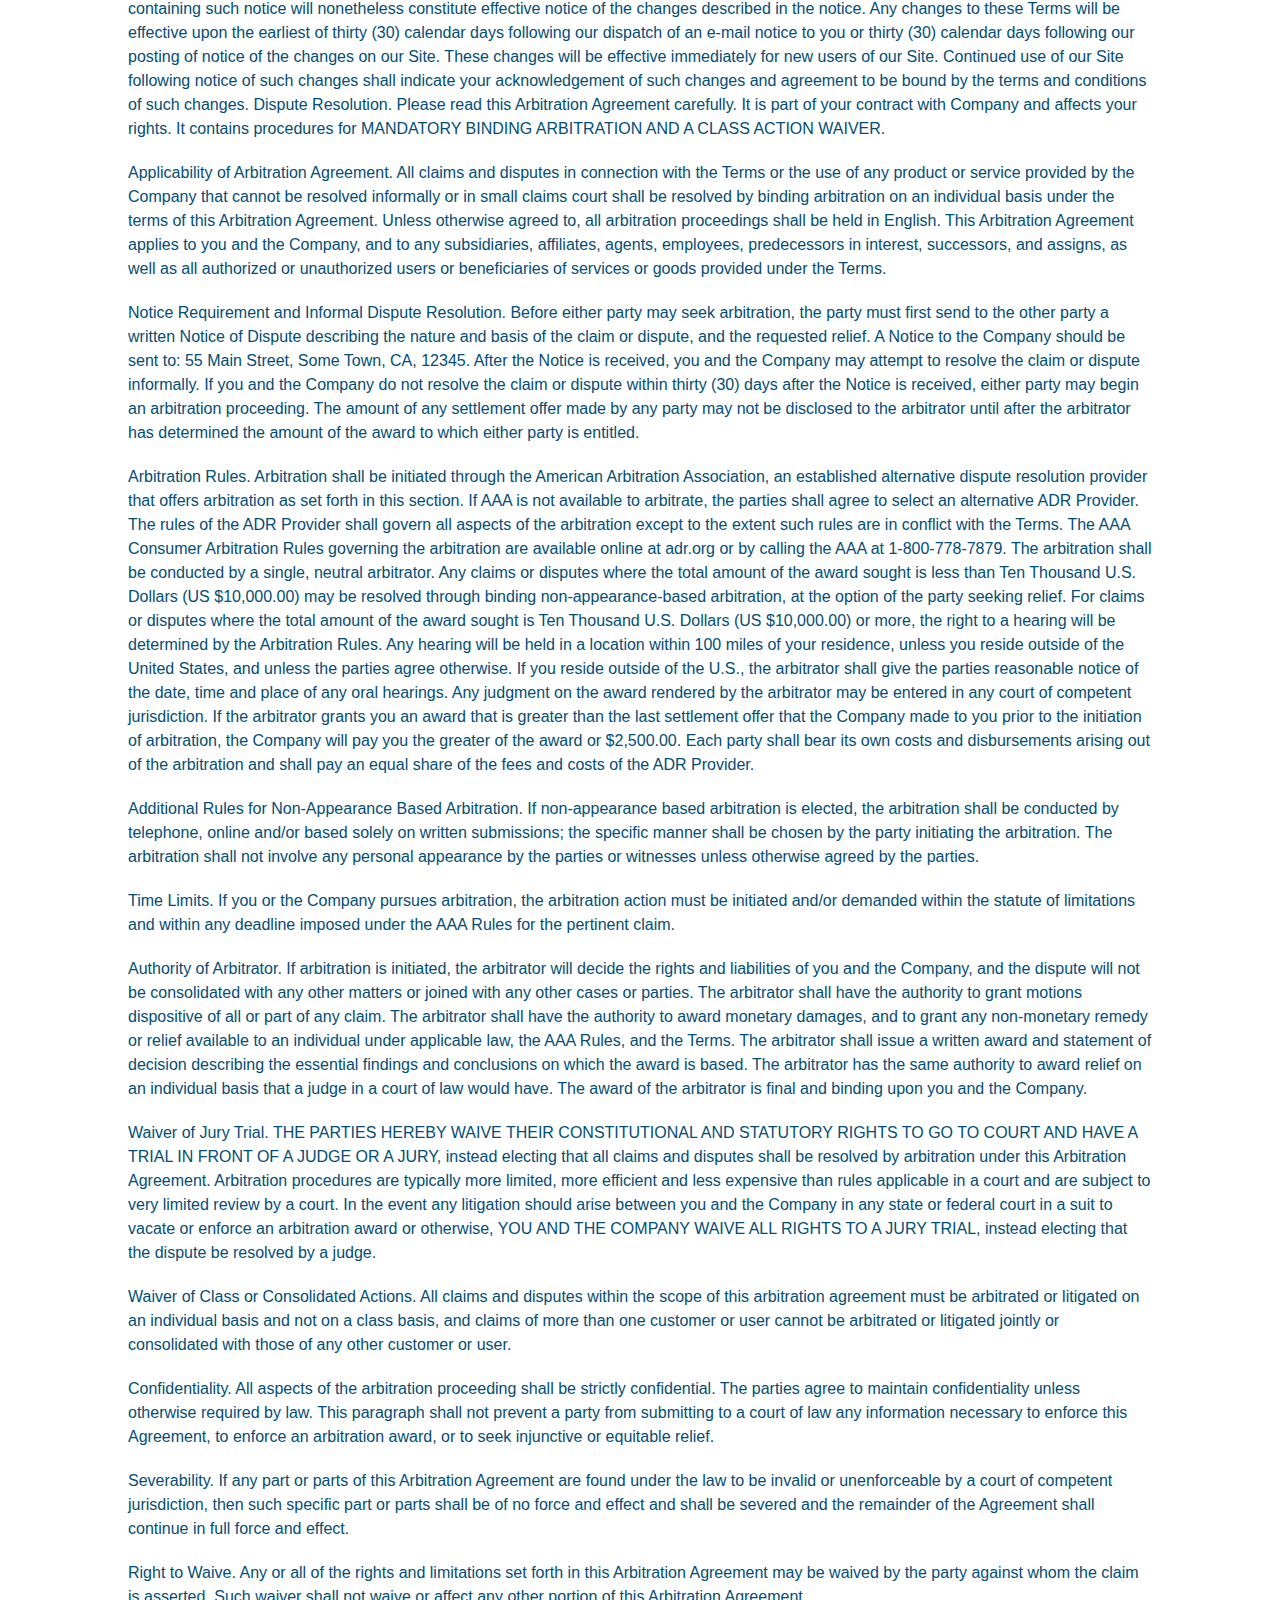
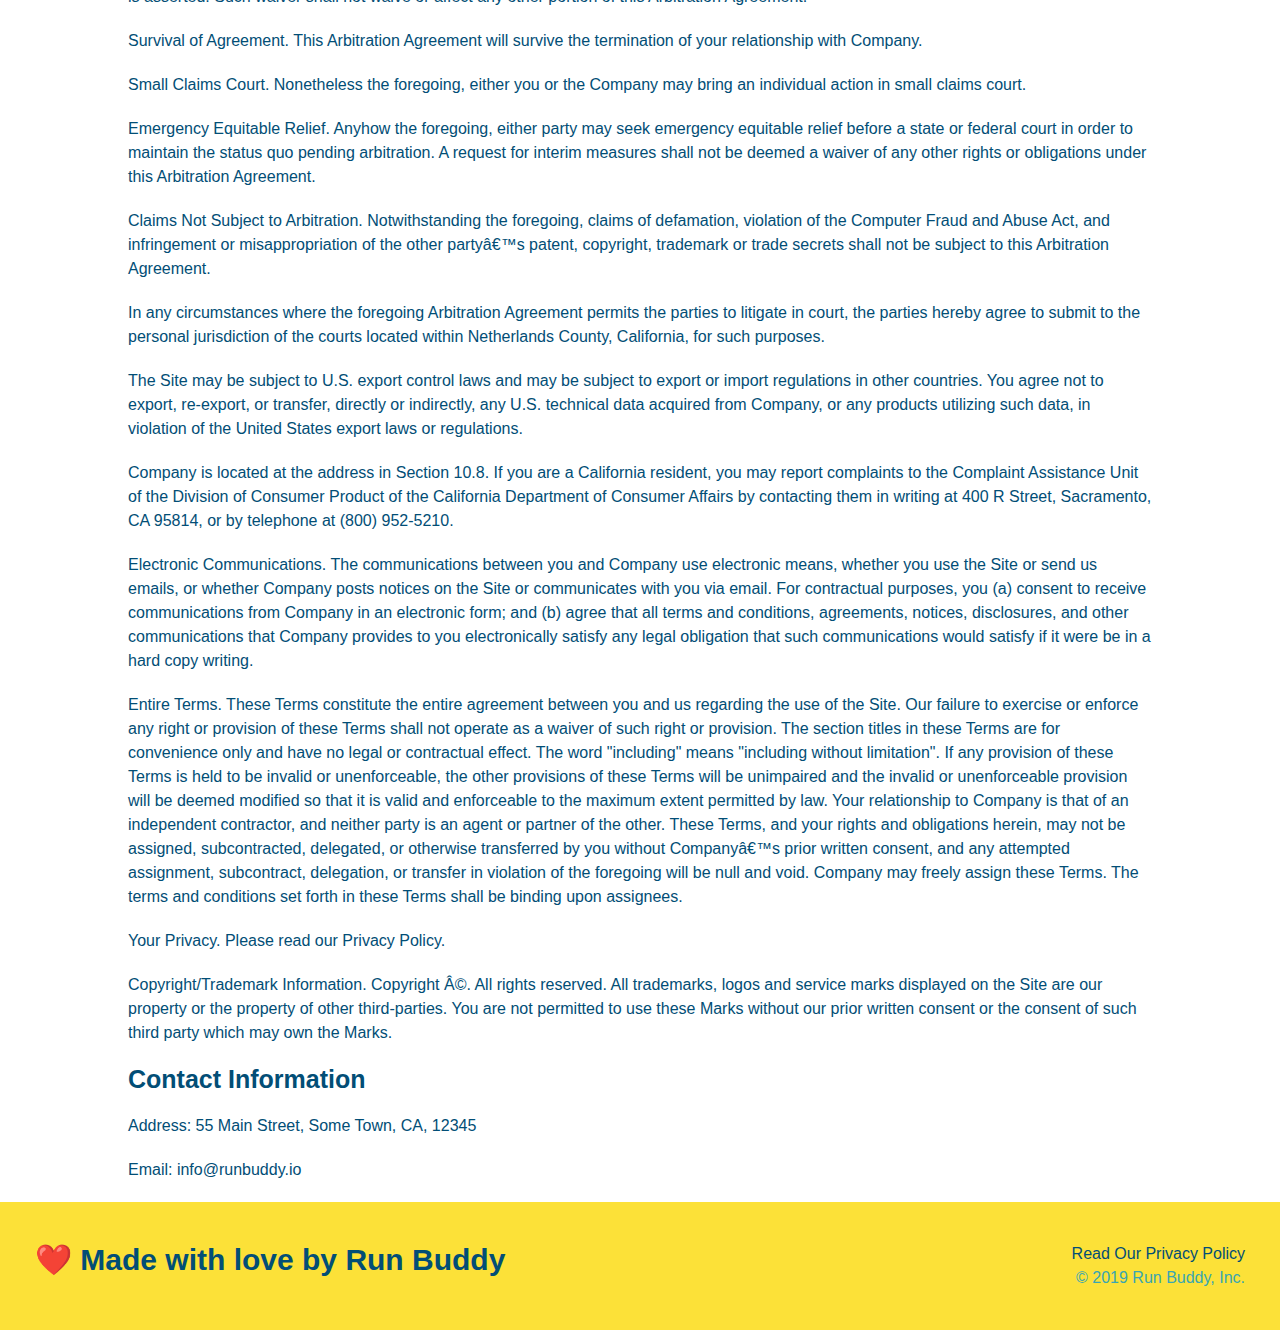
==== commit 87c229c5: "finished mediaquery" ====
--- a/privacy-policy.html
+++ b/privacy-policy.html
@@ -2,6 +2,7 @@
 <html lang="en">
     <head>
         <meta charset="UTF-8">
+        <meta name="viewport" content="width=device-width, initial-scale=1.0" />
         <title>Privacy Policy - Run Buddy</title>
         <link rel="stylesheet" href="./assets/css/style.css">
         <link rel="stylesheet" href="style.css">
--- a/assets/css/style.css
+++ b/assets/css/style.css
@@ -13,6 +13,9 @@
 header {
     padding: 20px 35px;
     background-color: #39a6b2;
+    display: flex;
+    justify-content: space-between;
+    flex-wrap: wrap;
 }
 
 header h1 {
@@ -20,7 +23,7 @@
     font-size: 36px;
     color: #fce138;
     margin: 0;
-    display: inline;
+   
 }
 
 header a {
@@ -29,35 +32,40 @@
 }
 
 header nav {
-    float: right;
+    
     margin: 7px 0;
 }
 
-header nav ul li {
-    display: inline;
+header nav ul {
+    display: flex;
+    flex-wrap: wrap;
+    justify-content: space-between;
+    align-items: center;
+    list-style: none;
 }
 
 header nav ul li a {
-    margin: 0 30px;
+    padding: 10px 15px;
     font-weight: lighter;
-    font-size: 22px;
+    font-size: 1.55vw;
 }
 
 footer {
     background: #fce138;
     width: 100%;
     padding: 40px 35px;
+    display: flex;
+    flex-wrap: wrap;
+    justify-content: space-between;
 }
 
 footer h2 {
-    display: inline;
     color: #024e76;
     font-size: 30px;
     margin: 0;
 }
 
 footer div {
-    float: right;
     line-height: 1.5;
     text-align: right;
 }
@@ -71,24 +79,39 @@
 }
 
 .hero {
-    background-image: url(../images/hero-bg.jpg);
-    height: 600px;
+    background-image: url(../images/flipped-hero-image.jpg);
     background-size: cover;
     background-position: center;
-    position: relative;
+    display: flex;
+    justify-content: center;
+    flex-wrap: wrap;
+    align-items: flex-start;
+}
+
+.hero-cta {
+    width: 35%;
+    text-align: right;
+    margin: 3.5%;
+    color: #fff;
+    font-size: 18px;
+    line-height: 1.2;
+}
+
+.hero-cta h2 {
+    font-style: italic;
+    font-size: 55px;
+    color: #fce138;
 }
 
 .hero-form {
     background-color: #fce138;
     padding: 20px;
-    width: 500px;
     color: #024e76;
     border-style: solid;
     border-width: 3px;
     border-color: #024e76;
-    position: absolute;
-    bottom: 120px;
-    right: 140px;
+    width: 40%;
+    margin: 3.5%;
 }
 
 .hero-form h3 {
@@ -120,10 +143,6 @@
     border: none;
     padding: 10px 20px;
     font-size: 16px;
-}
-
-.intro {
-    text-align: center;
 }
 
 
@@ -133,20 +152,21 @@
     width: 80%;
     font-size: 20px;
     margin: 0 auto;
+    text-align: center;
 }
 
 .steps {
+    background: #fce138;
+}
+
+.section-title {
+    font-size: 48px;
+    color: #024e76;
+    border-bottom: 3px solid;
+    padding-bottom: 20px;
     text-align: center;
-    background: #fce138;
-}
-
-.section-title {
-    font-size: 55px;
-    color: #024e76;
-    margin-bottom: 35px;
-    padding: 0 100px 20px 100px;
-    display: inline-block;
-    border-bottom: 3px solid;
+    margin: 0 auto 35px auto;
+    width: 50%;
 }
 
 .primary-border {
@@ -157,51 +177,76 @@
     border-color: #39a6b2;
 }
 
-.steps div {
-    margin-bottom: 80px;
-}
-
-.steps img {
-    width: 15%;
-    margin: 10px 0;
-}
-
-.steps h3 {
+.step {
+    margin: 50px auto;
+    padding-bottom: 50px;
+    width: 80%;
+    border-bottom: 1px solid #39a6b2;
+    display: flex;
+    flex-wrap: wrap;
+    align-items: center;
+    justify-content: space-between;
+}
+
+.step-info {
+    flex: 2 70%;
+    display: flex;
+    flex-wrap: wrap;
+    align-items: center;
+}
+
+.step-img {
+    flex: 1 12%;
+    margin-right: 20px;
+}
+
+.step-img img {
+    max-width: 100%;
+}
+
+.step-text {
+    flex: 12;
+}
+
+.step h3 {
     color: #024e76;
     font-size: 46px;
-    margin-top: 10px;
-}
-
-.steps p {
+    flex: 1 30%;
+}
+
+.step-text p {
     color: #39a6b2;
-    font-size: 23px;
-}
-
-.steps span {
-    font-size: 38px;
+    font-size: 18px;
+}
+
+.step-text h4 {
+    font-size: 26px;
+    line-height: 1.5;
+    color: #024e76;
 }
 
 .trainers {
-    text-align: center;
+    width: 100%;
+    margin: 0 auto;
+    display: flex;
+    flex-wrap: wrap;
+    justify-content: space-around;
 }
 
 .trainer {
-    width: 900px;
-    margin: 0 auto 30px auto;
+    margin: 20px;
     background: #024e76;
     color: #fce138;
-    overflow: auto;
+    flex: 1;
 }
 
 .trainer img {
-    width: 35%;
-    float: left;
+    width: 100%;
 }
 
 .trainer-bio {
-    padding: 35px;
-    float: left;
-    width: 65%;
+    padding: 25px;
+    line-height: 1.3;
 }
 
 .text-left {
@@ -213,41 +258,45 @@
 }
 
 .trainer-bio h3 {
-    font-size: 32px;
-    margin-bottom: 8px;
+    font-size: 28px;
 }
 
 .trainer-bio h4 {
     font-weight: lighter;
-    font-size: 26px;
-    margin-bottom: 25px;
+    font-size: 22px;
+    margin-bottom: 15px;
 }
 
 .trainer-bio p {
     font-size: 17px;
-    line-height: 1.3;
+    
 }
 
 .contact {
-    text-align: center;
     background: #024e76;
 }
 
+.contact-info > * {
+    flex: 1;
+    margin: 15px;
+}
+
+.contact-info {
+    display: flex;
+    justify-content: space-between;
+    flex-wrap: wrap;
+}
+
 .contact h2 {
     color: #fce138;
 }
 
 .contact-info iframe {
-    width: 400px;
     height: 400px;
 }
 
 .contact-info div {
-    width: 410px;
-    display: inline-block;
-    vertical-align: top;
-    text-align: left;
-    margin: 30px 0 0 60px;
+
     color: white;
 }
 
@@ -259,13 +308,149 @@
 .contact-info p, .contact-info address {
     margin: 20px 0;
     line-height: 1.5;
-    font-size: 20px;
+    font-size: 16px;
     font-style: normal;
 }
 
+.contact-form input, .contact-form textarea {
+    border: 1px solid #024e76;
+    display: block;
+    padding: 7px 15px;
+    font-size: 16px;
+    color: #024e76;
+    width: 100%;
+    margin-bottom: 15px;
+    margin-top: 5px;
+}
+
+.contact-form button {
+    width: 100%;
+    border: none;
+    background: #fce138;
+    color: #024e76;
+    text-align: center;
+    padding: 15px 0;
+    font-size: 16px;
+}
+
 .contact-info a {
     color: #fce138;
 }
 
-
-
+.flex-row {
+    display: flex;
+}
+
+/* MEDIA QUERY FOR SMALLER DESKTOP SCREENS AND SMALLER */
+
+@media screen and (max-width: 980px) {
+    header {
+        padding-bottom: 0;
+        justify-content: center;
+    }
+
+    header h1 {
+        width: 100%;
+        text-align: center;
+    }
+
+    header nav ul {
+        margin-top: 20px;
+        width: 100%;
+        justify-content: center;
+    }
+
+    header nav ul li a {
+        font-size: 20px;
+    }
+
+    footer h2, footer div {
+        text-align: center;
+        width: 100%;
+    }
+
+    .hero-cta, .hero-form {
+        width: 100%;
+    }
+
+    .hero-cta {
+        text-align: center;
+    }
+
+    .section-title {
+        width: 80%;
+    }
+
+    .trainer {
+        flex: 0 70%;
+    }
+
+    .contact-form iframe {
+        flex: 1 100%;
+    }
+
+}
+
+@media screen and (max-width: 768px) {
+
+    section {
+        padding: 30px 15px;
+    }
+
+    .step h3 {
+        flex: 1 100%;
+        text-align: center;
+    }
+
+    .step-info {
+        flex: 2 100%;
+        text-align: center;
+        justify-content: center;
+    }
+
+    .step-img {
+        flex: 0 32%;
+        margin-right: 0;
+        margin-top: 15px;
+        margin-bottom: 15px;
+    }
+
+    .step-text {
+        flex: 100%;
+    }
+
+}
+
+@media screen and (max-width: 575px) {
+
+    .hero-form button {
+        width: 100%;
+    }
+
+    .section-title {
+        width: 95%;
+    }
+
+    .intro p {
+        width: 100%;
+    }
+
+    .trainer {
+        flex: 0 100%;
+    }
+
+    .contact-info {
+        text-align: center;
+    }
+
+    .contact-info > * {
+        flex: 0 100%;
+    }
+
+    .contact-form {
+        order: 3;
+    }
+
+}
+
+
